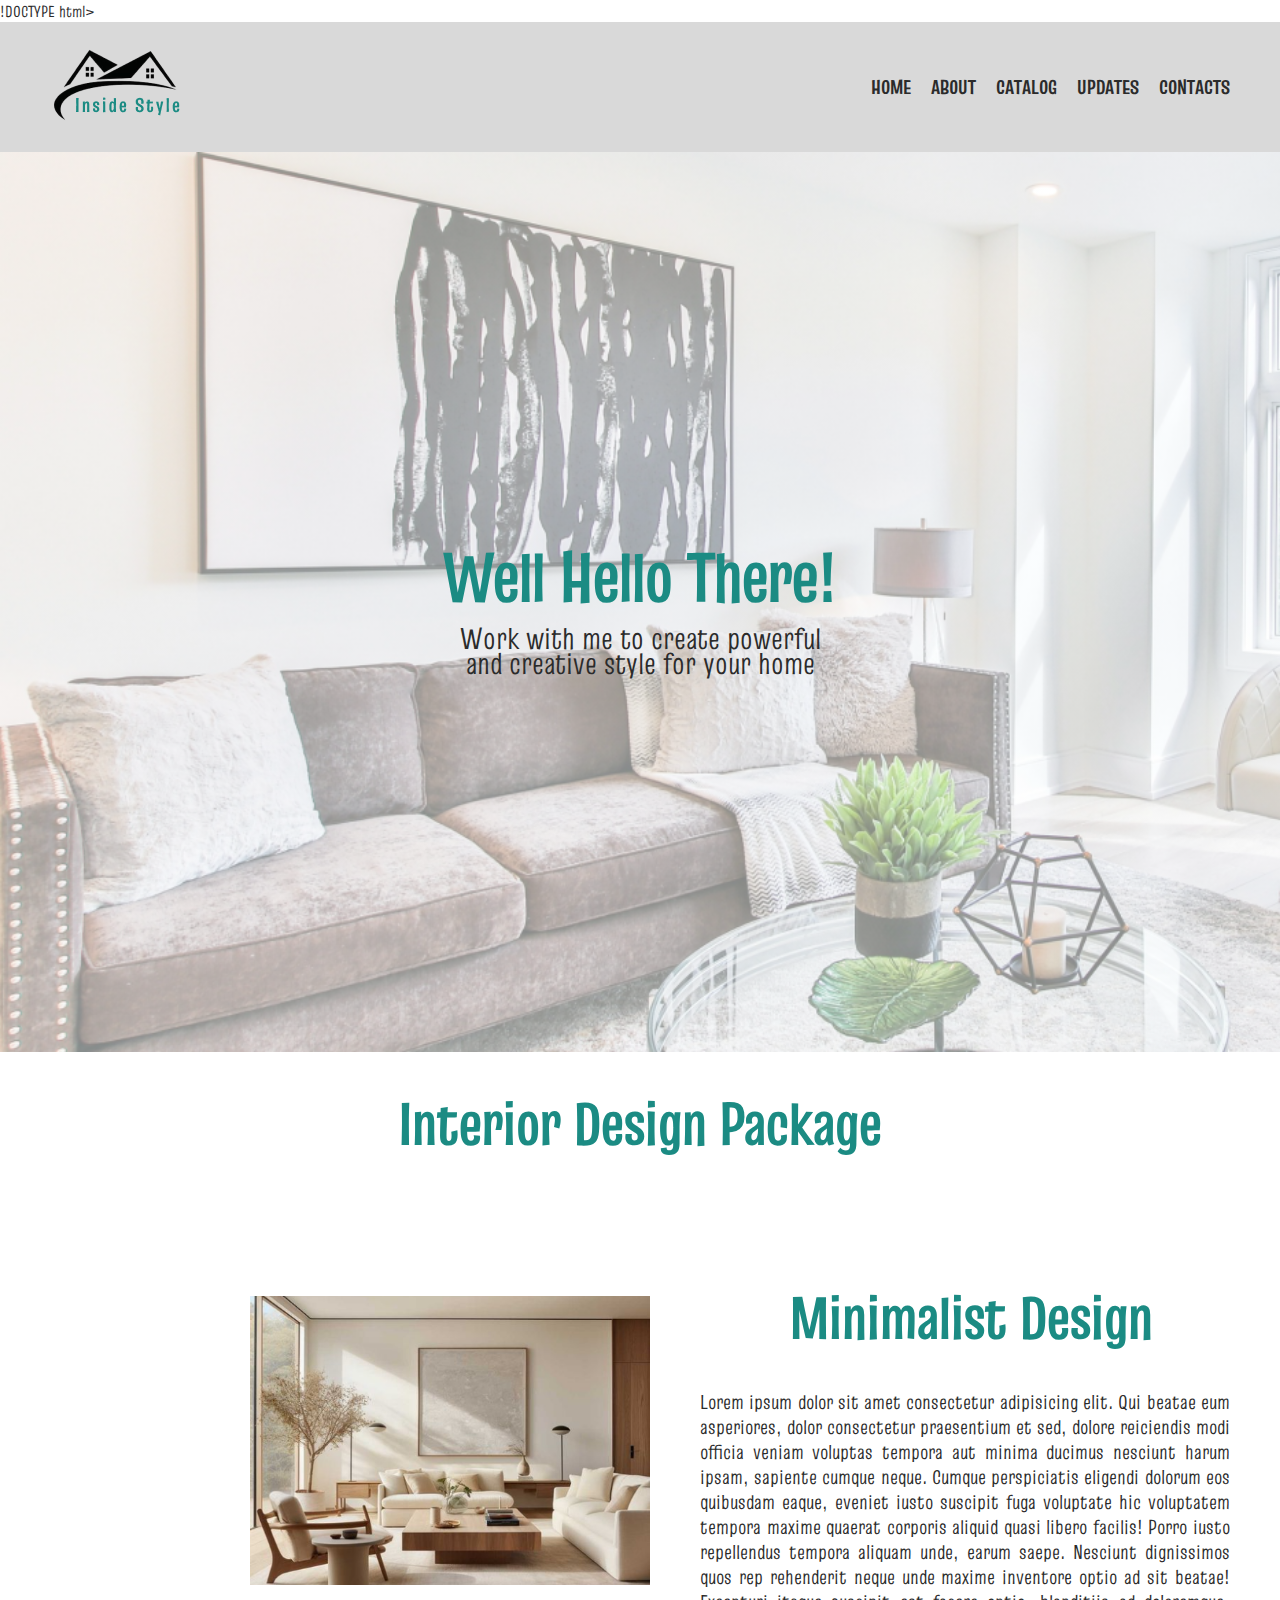
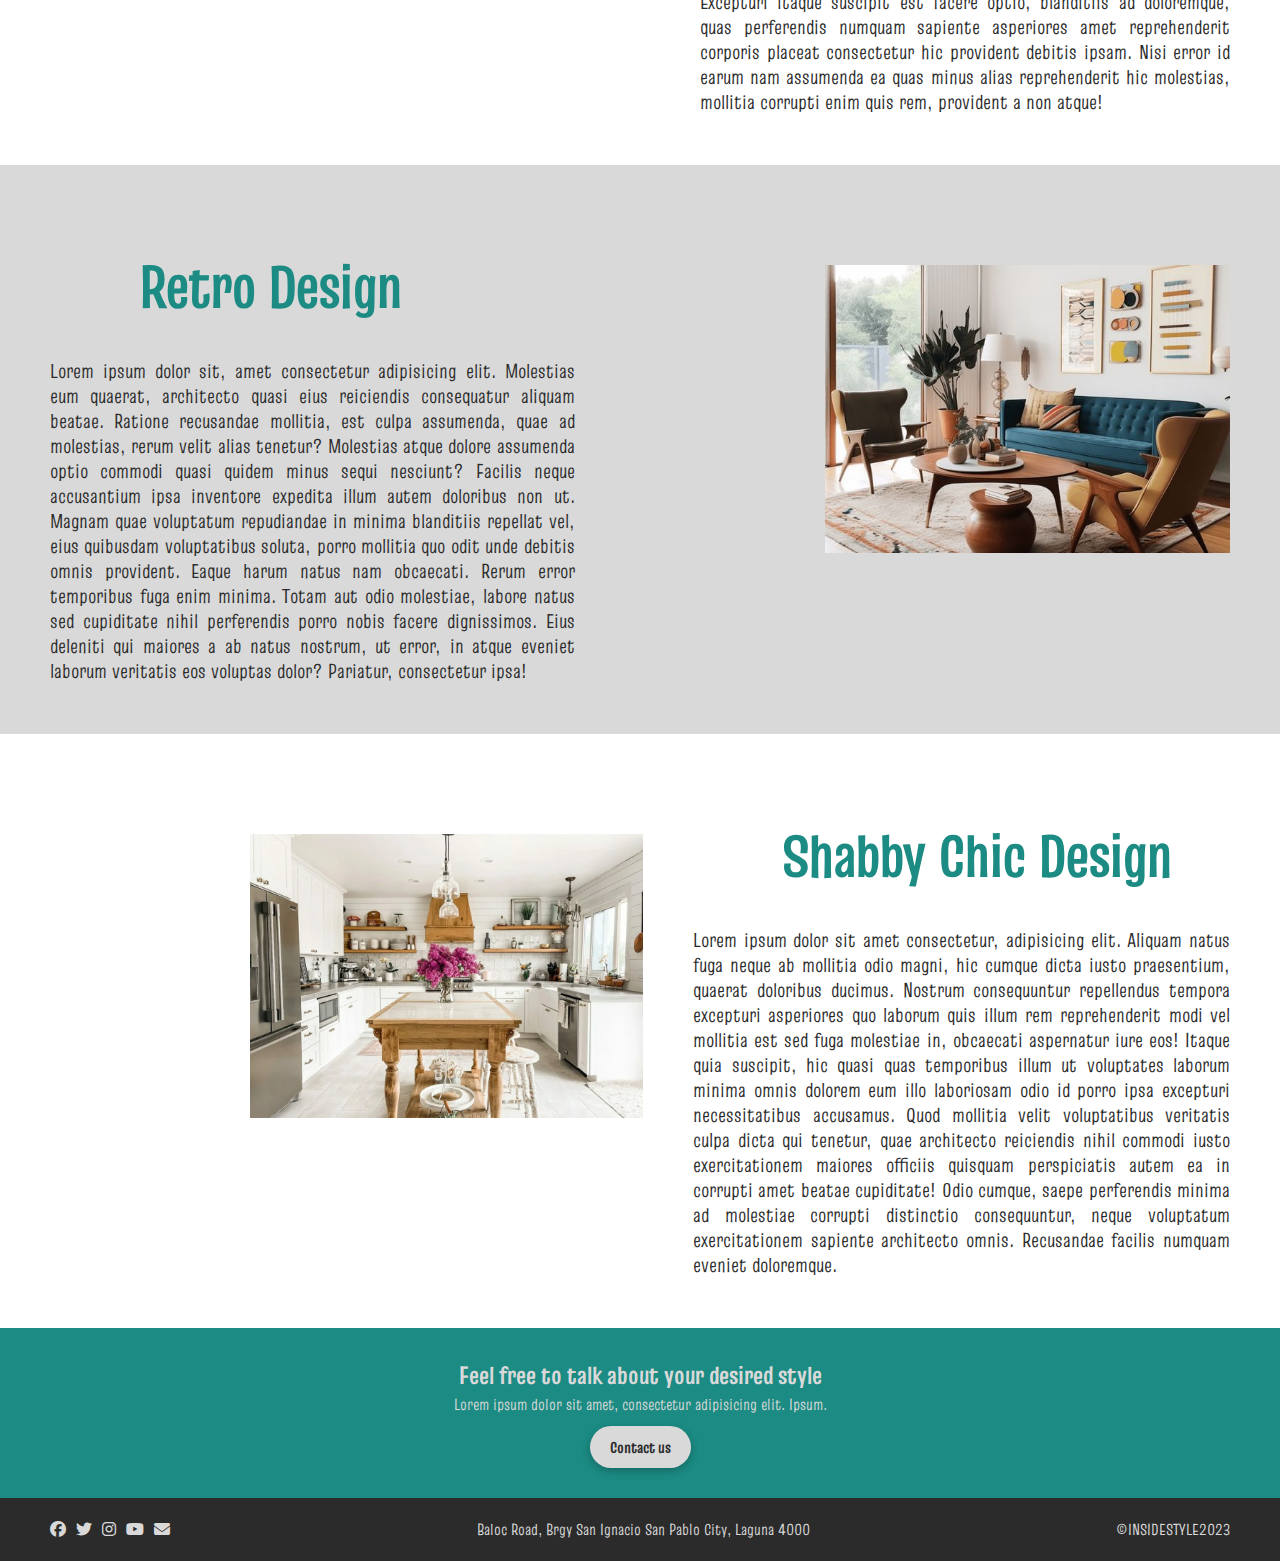
==== catalog.html @ e47022e4 "catalog page" ====
!DOCTYPE html>
<html lang="en">

<head>
    <meta charset="UTF-8" />
    <meta name="viewport" content="width=device-width, initial-scale=1.0" />
    <title>Inside Style</title>
    <link rel="stylesheet" href="./style.css" />
    <link rel="stylesheet" href="https://cdnjs.cloudflare.com/ajax/libs/font-awesome/6.5.1/css/all.min.css">
</head>

<body>
    <!-- HEADER -->
    <header class="header">
        <div class="container">
            <div class="header_wrapper">
                <img src="./img/LOGO.png" alt="" />
                <nav>
                    <ul class="header_nav">
                        <li><a href="./home.html">HOME</a></li>
                        <li><a href="./about.html">ABOUT</a></li>
                        <li><a href="./catalog.html">CATALOG</a></li>
                        <li><a href="./updates.html">UPDATES</a></li>
                        <li><a href="./contacts.html">CONTACTS</a></li>
                    </ul>
                </nav>
                <div class="toggle_menu">
                    <span></span>
                    <span></span>
                    <span></span>
                </div>
            </div>
        </div>
    </header>

    <!-- CATALOG BANNER -->
    <section class="catalogBanner">
        <div class="catalogBanner_bg">
            <div class="container">
                <div class="catalogBanner_wrapper">
                    <h1>Well Hello There!</h1>
                    <p>Work with me to create powerful
                        <br> and creative style for your home
                    </p>
                </div>
            </div>
        </div>
    </section>
    <!-- INTERIOR PACKAGE -->
    <section class="package">
        <div class="package_wrapper">
          <h2>Interior Design Package</h2>
          <div class="package_theme">
            <div class="package_left">
              <img src="./img/minimalist.png" alt="" />
            </div>
            <div class="package_right">
              <h2>Minimalist Design</h2>
              <p>Lorem ipsum dolor sit amet consectetur adipisicing elit. Qui beatae eum asperiores, dolor consectetur praesentium et sed,
                 dolore reiciendis modi officia veniam voluptas tempora aut minima ducimus nesciunt harum ipsam, sapiente cumque neque. Cumque 
                 perspiciatis eligendi dolorum eos quibusdam eaque, eveniet iusto suscipit fuga voluptate hic voluptatem tempora maxime quaerat
                  corporis aliquid quasi libero facilis! Porro iusto repellendus tempora aliquam unde, earum saepe. Nesciunt dignissimos quos rep
                  rehenderit neque unde maxime inventore optio ad sit beatae! Excepturi itaque suscipit est facere optio, blanditiis ad doloremque,
                   quas perferendis numquam sapiente asperiores amet reprehenderit corporis placeat consectetur hic provident debitis ipsam. Nisi error 
                   id earum nam assumenda ea quas minus alias reprehenderit hic molestias, mollitia corrupti enim quis rem, provident a non atque!
              </p>
            </div>
          </div>
          <div class="package_theme">
            <div class="package_left">
              <img src="./img/retro.png" alt="" />
            </div>
            <div class="package_right">
              <h2>Retro Design</h2>
              <p>
                Lorem ipsum dolor sit, amet consectetur adipisicing elit. Molestias eum quaerat, architecto
                 quasi eius reiciendis consequatur aliquam beatae. Ratione recusandae mollitia, est culpa assumenda, 
                 quae ad molestias, rerum velit alias tenetur? Molestias atque dolore assumenda optio commodi quasi quidem
                  minus sequi nesciunt? Facilis neque accusantium ipsa inventore expedita illum autem doloribus non ut. Magnam
                   quae voluptatum repudiandae in minima blanditiis repellat vel, eius quibusdam voluptatibus soluta, porro mollitia
                    quo odit unde debitis omnis provident. Eaque harum natus nam obcaecati. Rerum error temporibus fuga enim minima. 
                    Totam aut odio molestiae, labore natus sed cupiditate nihil perferendis porro nobis facere dignissimos. Eius deleniti
                     qui maiores a ab natus nostrum, ut error, in atque eveniet laborum veritatis eos voluptas dolor? Pariatur, consectetur ipsa!
              </p>
            </div>
          </div>
          <div class="package_theme">
            <div class="package_left">
              <img src="./img/shabby-chic.png" alt="" />
            </div>
            <div class="package_right">
              <h2>Shabby Chic Design</h2>
              <p>
                Lorem ipsum dolor sit amet consectetur, adipisicing elit. Aliquam natus fuga neque ab mollitia odio magni, 
                hic cumque dicta iusto praesentium, quaerat doloribus ducimus. Nostrum consequuntur repellendus tempora excepturi
                 asperiores quo laborum quis illum rem reprehenderit modi vel mollitia est sed fuga molestiae in, obcaecati aspernatur
                  iure eos! Itaque quia suscipit, hic quasi quas temporibus illum ut voluptates laborum minima omnis dolorem eum illo
                   laboriosam odio id porro ipsa excepturi necessitatibus accusamus. Quod mollitia velit voluptatibus veritatis culpa 
                   dicta qui tenetur, quae architecto reiciendis nihil commodi iusto exercitationem maiores officiis quisquam perspiciatis 
                   autem ea in corrupti amet beatae cupiditate! Odio cumque, saepe perferendis minima ad molestiae corrupti distinctio
                    consequuntur, neque voluptatum exercitationem sapiente architecto omnis. Recusandae facilis numquam eveniet doloremque.
              </p>
            </div>
          </div>
        </div>
    </section>
    <!-- CALL TO ACTION -->
    <section class="cta">
        <div class="container">
            <div class="cta_wrapper">
                <h2>Feel free to talk about your desired style</h2>
                <p>Lorem ipsum dolor sit amet, consectetur adipisicing elit. Ipsum.</p>
                <a href="" class="btn bg--semi-light">Contact us</a>
            </div>
        </div>
    </section>


    <!-- FOOTER -->
    <footer class="footer">
        <div class="container">
            <div class="footer_wrapper">
                <ul>
                    <li><a href=""><i class="fa-brands fa-facebook"></i></a></li>
                    <li><a href=""><i class="fa-brands fa-twitter"></i></a></li>
                    <li><a href=""><i class="fa-brands fa-instagram"></i></a></li>
                    <li><a href=""><i class="fa-brands fa-youtube"></i></a></li>
                    <li><a href=""><i class="fa-solid fa-envelope"></i></a></li>
                </ul>
                <p>Baloc Road, Brgy San Ignacio San Pablo City, Laguna 4000</p>
                <p>©INSIDESTYLE2023</p>
            </div>
        </div>
    </footer>

    <script src="./script.js"></script>
</body>

</html>
---- style.css ----
@import url("https://fonts.googleapis.com/css2?family=Truculenta:opsz,wght@12..72,100;12..72,400;12..72,700&display=swap");
/* repeatable pattern */
:root {
  --clr-dark: #2b2b2b;
  --clr-light: #fff;
  --clr-primary: #1b8b83;
  --clr-secondary: #cfa584;
  --clr-semilight: #d9d9d9;
  --font: "Truculenta", sans-serif;
}
* {
  -webkit-box-sizing: border-box;
  -moz-box-sizing: border-box;
  box-sizing: border-box;
}
*:before,
*:after {
  -webkit-box-sizing: border-box;
  -moz-box-sizing: border-box;
  box-sizing: border-box;
}
html,
body,
div,
span,
applet,
object,
iframe,
h1,
h2,
h3,
h4,
h5,
h6,
p,
blockquote,
pre,
a,
abbr,
acronym,
address,
big,
cite,
code,
del,
dfn,
em,
font,
ins,
kbd,
q,
s,
samp,
small,
strike,
strong,
sub,
sup,
tt,
var,
dl,
dt,
dd,
ol,
ul,
li,
fieldset,
form,
label,
legend,
table,
caption,
tbody,
tfoot,
thead,
tr,
th,
td {
  border: 0;
  font-family: inherit;
  font-size: 100%;
  font-style: inherit;
  font-weight: inherit;
  margin: 0;
  outline: 0;
  padding: 0;
  vertical-align: baseline;
  scroll-behavior: smooth;
  list-style: none;
}
html {
  font-size: 62.5%;
  height: 100%;
}
body {
  color: var(--clr-dark);
  font-family: var(--font);
  font-size: 1.6rem;
  overflow-x: hidden;
  line-height: 1.4;
}
table {
  border-collapse: collapse;
  border-spacing: 0;
}
article,
aside,
footer,
header,
nav,
section,
time {
  display: block;
}
a {
  text-decoration: none;
}
img {
  max-width: 100%;
}

.container {
  width: 100%;
  max-width: 150rem;
  margin: 0 auto;
  padding: 0 5rem;
}

/*HEADER*/
.header {
  padding: 2rem 0;
  background-color: var(--clr-semilight);
}
.header_wrapper {
  display: flex;
  justify-content: space-between;
  align-items: center;
}
.header ul {
  display: flex;
  gap: 2rem;
}
.header .header_wrapper ul li a {
  font-weight: 700;
  color: var(--clr-dark);
  font-size: 2rem;
}

.header_nav {
  display: flex;
  flex-direction: row;
  gap: 2rem;
}
.header .header_wrapper ul li a:hover {
  color: var(--clr-primary);
}

/* MOBILE RESPONSIVE */
.header .toggle_menu span {
  color: var(--clr-primary);
  width: 3rem;
  height: 0.3rem;
  border: 2px solid;
  border-radius: 1rem;
}
.header .toggle_menu {
  display: none;
}
/* ABOUT HEADER MOBILE */
@media screen and (max-width: 520px) {
  .header .toggle_menu {
    display: flex;
    flex-direction: column;
    gap: 0.5em;
  }
  .header .header_nav {
    position: fixed;
    top: 0;
    height: 100vh;
    width: 100%;
    background-color: var(--clr-semilight);
    display: flex;
    text-align: center;
    justify-content: center;
    flex-direction: column;
    z-index: 9;
    transition: all 0.5s ease;
    transform: translateY(-18rem);
    margin-top: 26rem;
    gap: 2rem;
    right: -100%;
  }
  .header_nav.open {
    right: 0;
    transition: all 0.5s ease;
  }
  .header .header_wrapper img {
    width: 10rem;
  }
  .toggle_menu.open span:first-child {
    transform: translate(0, 12px) rotate(225deg);
    transition: 0.5s ease;
  }
  .toggle_menu.open span:nth-child(2) {
    opacity: 0;
    transition: 0.5s ease;
  }
  .toggle_menu.open span:last-child {
    transform: translate(0, -11px) rotate(-225deg);
    transition: 0.5s ease;
  }
}
/* TOP */
.top {
  background-color: var(--clr-secondary);
  padding: 3rem 0;
  text-align: center;
}
.top span {
  font-size: 1.7rem;
  font-weight: 100;
  margin-bottom: 5rem;
}
.top h4 {
  line-height: 2.2rem;
  font-size: 3rem;
  font-weight: 700;
}

/* HOME BANNER */
.homeBanner {
  padding-top: 3rem;
  padding-bottom: 7rem;
}
.homeBanner_wrapper {
  display: flex;
  justify-content: space-between;
}
.homeBanner_left {
  max-width: 80rem;
}
.homeBanner_left ul li {
  line-height: 5rem;
}
.homeBanner_left ul li:first-child {
  color: var(--clr-primary);
  font-size: 5rem;
  font-weight: 700;
}
.homeBanner_left ul li:nth-child(2) {
  color: var(--clr-secondary);
  font-size: 5rem;
  font-weight: 700;
  margin-left: 7rem;
}
.homeBanner_left ul li:last-child {
  /* position: absolute; */
  color: var(--clr-primary);
  font-size: 5rem;
  font-weight: 100;
}
.homeBanner_left ul li:last-child::before {
  display: inline-block;
  position: relative;
  content: "  ";
  background-color: var(--clr-primary);
  width: 20rem;
  height: 0.2rem;
  bottom: 1rem;
  right: 1rem;
}
.homeBanner_left p {
  margin-bottom: 5rem;
}

.homeBanner_right {
  display: flex;
  gap: 2rem;
}
.homeBanner_right img:last-child {
  position: relative;
  top: 4rem;
}
/* ABOUT HOME BANNER MOBILE */
@media screen and (max-width: 520px) {
  .homebanner_wrapper {
    flex-direction: column;
  }
  .homeBanner_left ul li:last-child::before {
    width: 5rem;
  }
  .homeBanner_right {
    display: none;
  }
}

/* ABOUT SECTION */
.aboutsection {
  padding: 3rem 0;
  background-color: var(--clr-dark);
}
.aboutsection h2 {
  color: var(--clr-primary);
  font-size: 3rem;
  font-weight: 700;
}
.aboutsection h2::before {
  display: inline-block;
  position: relative;
  content: " ";
  background-color: var(--clr-primary);
  height: 0.2rem;
  width: 120rem;
  bottom: 1rem;
  right: 1rem;
}
.aboutsection_wrapper {
  display: flex;
  justify-content: space-between;
  gap: 5rem;
  align-items: center;
}
.aboutsection_right {
  max-width: 100rem;
}
.aboutsection_right p {
  color: var(--clr-light);
  margin-bottom: 2rem;
}

/* ABOUT SECTION MOBILE */
@media screen and (max-width: 520px) {
  .aboutsection_left {
    display: none;
  }
  .aboutsection h2::before {
    display: none;
  }
}

/* CATALOG SECTION */
.catalogsection {
  padding: 3rem 0;
}
.catalogsection_wrapper {
  display: grid;
  grid-template-columns: 1fr 1fr 1fr;
  gap: 5rem;
}
.catalogsection h2 {
  color: var(--clr-primary);
  font-size: 3rem;
  font-weight: 700;
}
.catalogsection h2::after {
  display: inline-block;
  position: relative;
  content: " ";
  background-color: var(--clr-primary);
  height: 0.2rem;
  width: 120rem;
  bottom: 1rem;
  left: 1rem;
}
.catalogsection_card {
  background-color: var(--clr-semilight);
  max-width: 40rem;
  margin-top: 4rem;
}
.catalogsection_card img {
  width: 40rem;
}
.catalogsection_card-content {
  padding: 1rem;
}
.catalogsection_card-content h3 {
  color: var(--clr-secondary);
  font-size: 2.5rem;
  font-weight: 700;
  margin-bottom: 1rem;
}
.catalogsection_card-content p {
  margin-bottom: 1rem;
}
/* CATALOG MOBILE */
@media screen and (max-width: 520px) {
  .catalogsection h2::after {
    display: none;
  }
  .catalogsection_wrapper {
    grid-template-columns: 1fr;
    gap: 1rem;
  }
}

/* CALL TO ACTION */
.cta {
  padding: 3rem 0;
  background-color: var(--clr-primary);
  color: var(--clr-semilight);
}
.cta_wrapper {
  display: flex;
  flex-direction: column;
  justify-content: center;
  align-items: center;
  text-align: center;
}
.cta h2 {
  font-size: 2.5rem;
  font-weight: 700;
  text-align: center;
}
.cta p {
  margin-bottom: 1rem;
}

/* FOOTER */
.footer {
  background-color: var(--clr-dark);
  color: var(--clr-semilight);
  padding: 2rem 0;
}
.footer_wrapper {
  display: flex;
  justify-content: space-between;
}
.footer ul {
  display: flex;
  gap: 1rem;
  justify-content: center;
}
.footer ul li a {
  color: var(--clr-semilight);
}

/* FOOTER MOBILE */
@media screen and (max-width: 520px) {
  .footer_wrapper {
    flex-direction: column;
    align-items: center;
    justify-content: center;
    text-align: center;
  }
}

/* ABOUT PAGE BANNER */
.aboutBanner {
  padding: 3rem 0;
}
.aboutBanner__wrapper {
  display: flex;
  justify-content: space-between;
  align-items: center;
  gap: 5rem;
}
.aboutBanner__right {
  max-width: 85rem;
}
.aboutBanner__right h1 {
  font-size: 7rem;
  font-weight: 700;
  letter-spacing: 2rem;
  margin-bottom: 2.5rem;
}
.aboutBanner__right ul {
  display: flex;
  gap: 1rem;
}
.aboutBanner__right p {
  margin-bottom: 2rem;
  text-align: justify;
}

.aboutBanner__right ul li a {
  color: var(--clr-dark);
  font-size: 2.5;
}

.aboutBanner__left small {
  margin-left: 1rem;
}
.aboutBanner__left small::before {
  display: inline-block;
  position: relative;
  content: " ";
  background-color: var(--clr-dark);
  width: 35rem;
  height: 0.2rem;
  bottom: 0.5rem;
  right: 1rem;
}

/* ABOUT PAGE BANNER MOBILE */
@media screen and (max-width: 520px) {
  .aboutBanner__left {
    display: none;
  }
  .aboutBanner__right h1 {
    font-size: 4rem;
  }
  .aboutBanner__right ul li a {
    font-size: 1.5rem;
  }
}

/* LATEST STYLE SECTION */
.latestStyle {
  padding: 3rem 0;
  background-color: var(--clr-dark);
  color: var(--clr-light);
}
.latestStyle_wrapper {
  display: grid;
  grid-template-columns: 1fr 1fr 1fr;
}
.latestStyle h1 {
  color: var(--clr-primary);
  font-size: 3rem;
  font-weight: 700;
}
.latestStyle h2::after {
  background-color: var(--clr-dark);
  height: 0.2rem;
  width: 120rem;
  bottom: 1rem;
  left: 1rem;
}
.latestStyle_card {
  background-color: var(--clr-semilight);
  max-width: 40rem;
  margin-top: 4rem;
  box-shadow: rgba(100,100,111,0.2)0px 7px 29px 0px;
}
.latestStyle_card img {
  width: 40rem;
}
.latestStyle_card--content {
  padding: 1rem;
}
.latestStyle_card--content h3 {
  color: var(--clr-secondary);
  font-size: 2.5rem;
  font-weight: 700rem;
  margin-bottom: 1rem;
}
.latestStyle_card--content p {
  margin-bottom: 1rem;
  color: var(--clr-dark);
}

/* LATEST STYLE MOBILE */
@media screen and (max-width: 520px) {
  .latestStyle_h1 {
    display: none;
  }
  .latestStyle_wrapper {
    grid-template-columns: 1fr;
  }
}

/* CATALOG PAGE BANNER */
.catalogBanner_bg {
  background-image: linear-gradient(
      rgba(255, 255, 255, 0.5),
      rgba(255, 255, 255, 0.5)
    ),
    url(./img/catalog-banner.png);
  height: 100vh;
  background-size: cover;
  background-repeat: no-repeat;
  /* TO CENTER THE TEXT */
  display: flex;
  flex-direction: column;
  justify-content: center;
  text-align: center;
}

.catalogBanner h1 {
  font-size: 7rem;
  font-weight: 700;
  color: var(--clr-primary);
}
.catalogBanner p {
  font-size: 3rem;
  line-height: 2.5rem;
}

/* INTERIOR PACKAGE */

.package_wrapper h2 {
  color: var(--clr-primary);
  font-size: 6rem;
  font-weight: 700;
  text-align: center;
  padding: 3rem;
}
.package_theme {
  padding: 5rem;
  display: flex;
  gap: 5rem;
  justify-content: center;
}

.package_left {
  width: 500rem;
  margin-left: 20rem;
  margin-top: 5rem;
}

.package_left img {
  width: 70rem;
}
.package_right h2 {
  color: var(--clr-primary);
  display: flex;
  font-size: 6rem;
  font-weight: 700;
  text-align: center;
  margin-left: 6rem;
  height: -20px;
}
.package_right p {
  font-size: 2rem;
  line-height: 2.5rem;
  text-align: justify;
}
.package_theme:nth-child(odd) {
  background-color: var(--clr-semilight);
  flex-direction: row-reverse;
  display: flex;
}



.contact {
  max-width: 1200px;
  margin: 0 auto;
  padding: 0 20px;
}

.contact h1 {
  color: var(--clr-primary);
  font-size: 6rem;
  font-weight: 700;
  margin-bottom: 20px;
}

.contact__wrapper {
  display: flex;
  justify-content: space-between;
  align-items: flex-start;
}

.contacts__right {
  flex-basis: calc(50% - 10px);
}

.contacts__left h1{
  color: var(--clr-semi-light);
  font-size: 6rem;
  font-weight: 700; 
  margin: 20px;
}
.contacts__left p{
  color: var(--clr-light);
  padding: 2rem;
  font-size: 1.5rem;
  margin-bottom: 20px;

}

.contacts__left {
  flex-basis: calc(50% - 10px);
  padding-left: 20px;
}

.contacts__right form {
  border: none;
  box-shadow: none;
  padding-right: 20px; 
}

input[type="text"],
textarea {
  border: none;
  border-bottom: 1px solid #ccc;
  box-shadow: none;
  padding: 5px 0;
  margin-bottom: 10px;
  width: 100%; 
}

textarea::placeholder {
  border-bottom: 1px solid #ccc;
  padding-bottom: 5px;
}

textarea {
  height: 100px;
}

input[type="text"]:focus,
textarea:focus {
  outline: none;
  border-bottom-color: var(--clr-primary);
  box-shadow: none;
}
.contacts__left{
background-color: var(--clr-dark);

}
/* COMPONENTS/REPEATABLE */
.btn {
  background-color: transparent;
  border: transparent;
  border-radius: 10rem;
  padding: 1rem 2rem;
  color: transparent;
  box-shadow: rgba(0, 0, 0, 0.24) 0px 3px 8px;
  font-weight: 700;
}
.btn.bg--semi-light {
  background-color: var(--clr-semilight);
  color: var(--clr-dark);
}
.btn.bg--semi-light:hover {
  background-color: var(--clr-dark);
  color: var(--clr-semilight);
}
.btn--nobg {
  color: var(--clr-dark);
}
.btn--nobg:hover {
  color: var(--clr-primary);
}
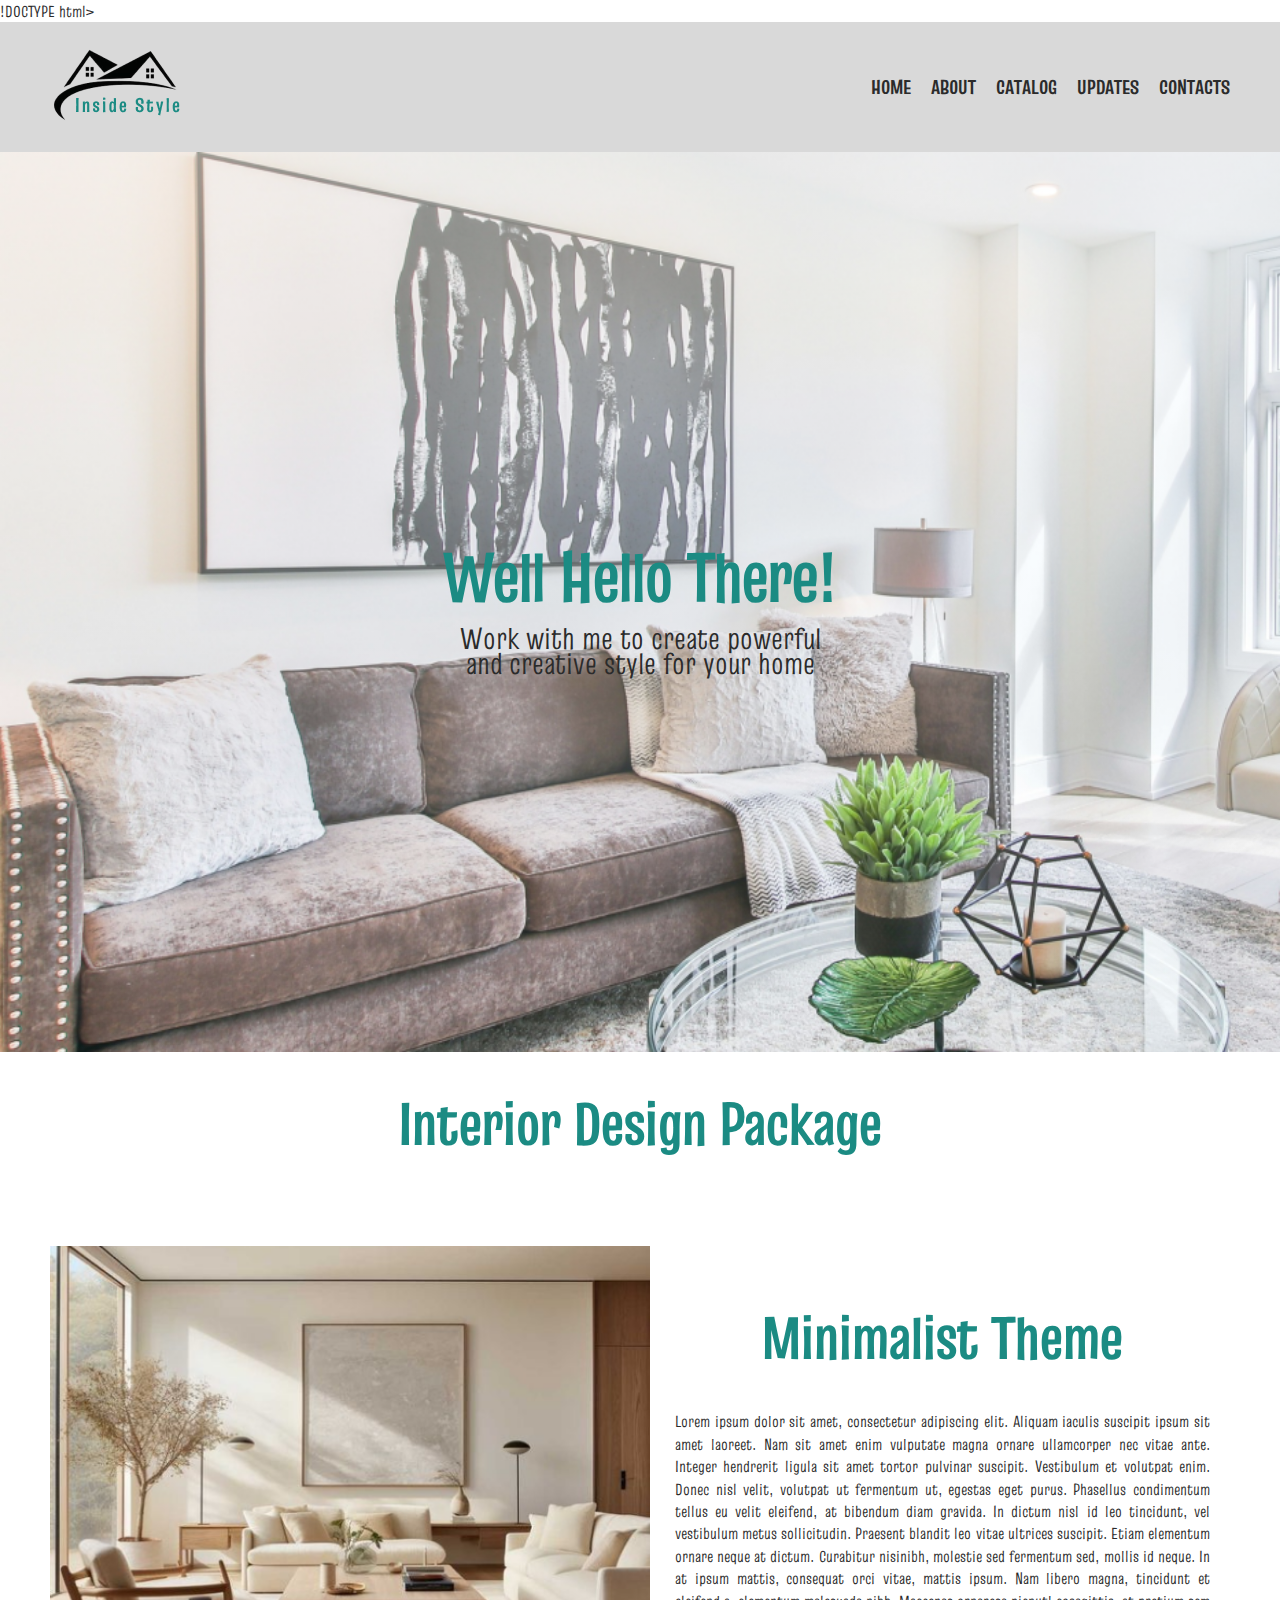
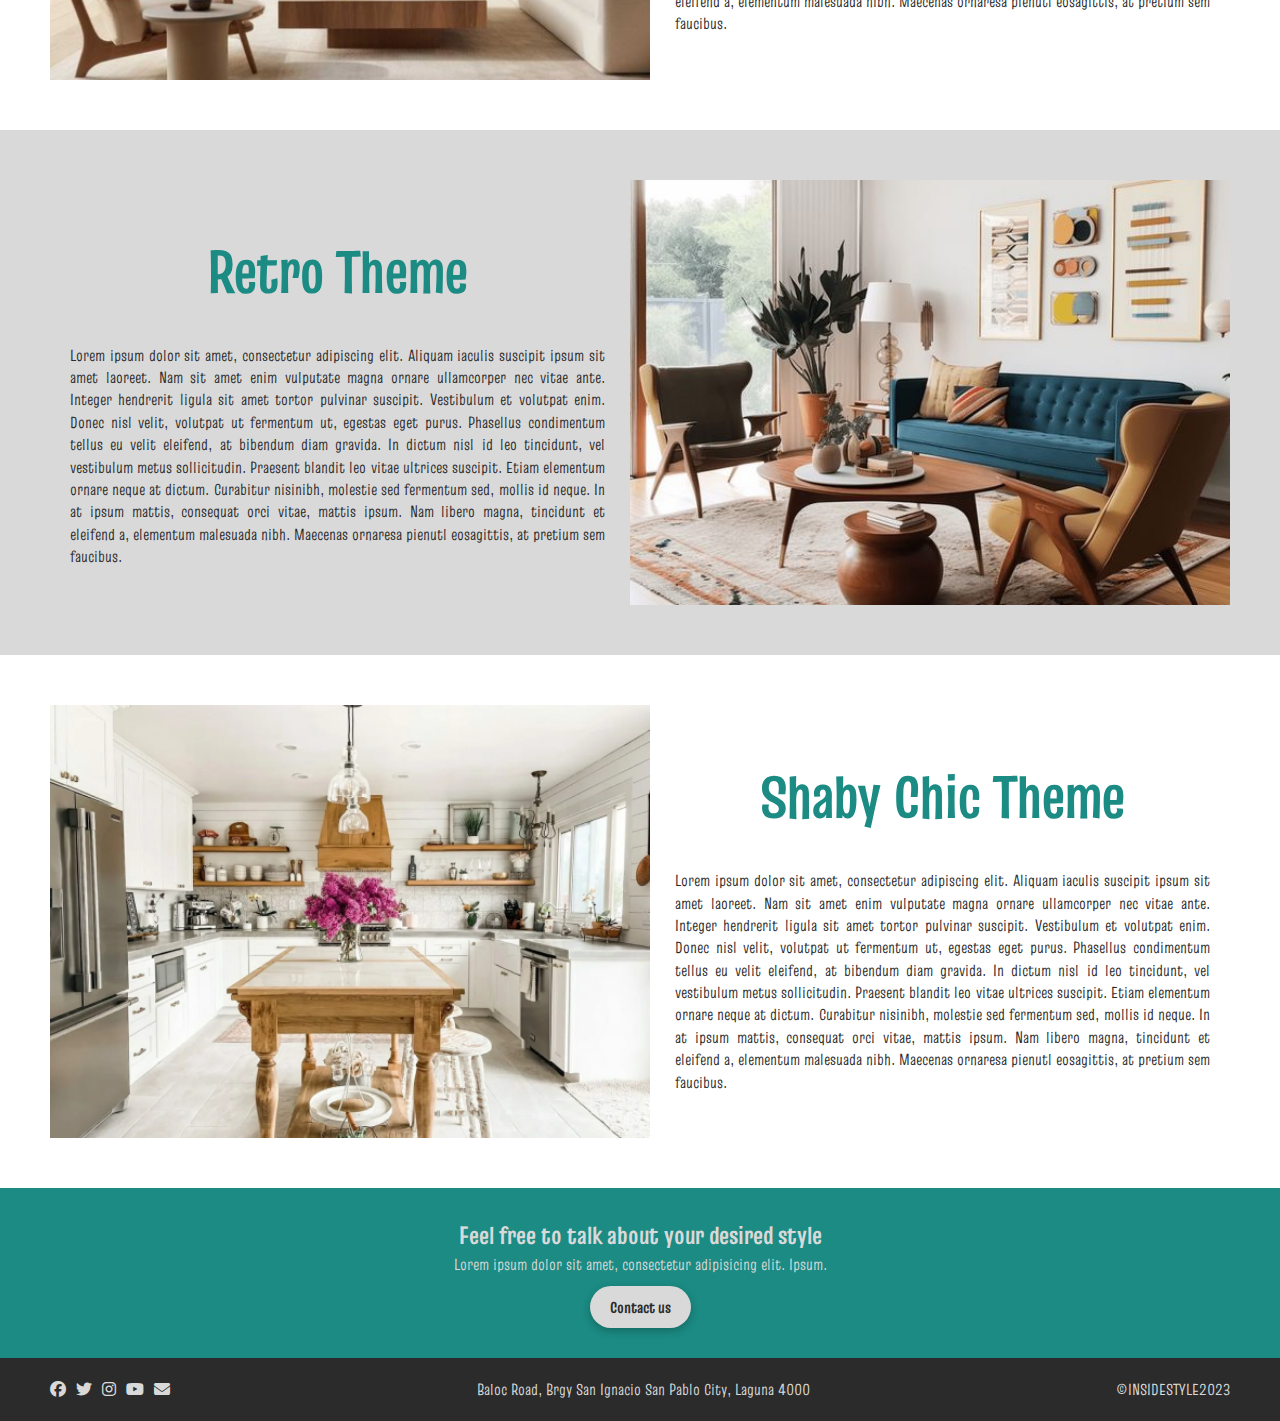
==== commit c25ecf56: "home page" ====
--- a/catalog.html
+++ b/catalog.html
@@ -2,138 +2,138 @@
 <html lang="en">
 
 <head>
-    <meta charset="UTF-8" />
-    <meta name="viewport" content="width=device-width, initial-scale=1.0" />
-    <title>Inside Style</title>
-    <link rel="stylesheet" href="./style.css" />
-    <link rel="stylesheet" href="https://cdnjs.cloudflare.com/ajax/libs/font-awesome/6.5.1/css/all.min.css">
+  <meta charset="UTF-8" />
+  <meta name="viewport" content="width=device-width, initial-scale=1.0" />
+  <title>Inside Style</title>
+  <link rel="stylesheet" href="./style.css" />
+  <link rel="stylesheet" href="https://cdnjs.cloudflare.com/ajax/libs/font-awesome/6.5.1/css/all.min.css">
 </head>
 
 <body>
-    <!-- HEADER -->
-    <header class="header">
-        <div class="container">
-            <div class="header_wrapper">
-                <img src="./img/LOGO.png" alt="" />
-                <nav>
-                    <ul class="header_nav">
-                        <li><a href="./home.html">HOME</a></li>
-                        <li><a href="./about.html">ABOUT</a></li>
-                        <li><a href="./catalog.html">CATALOG</a></li>
-                        <li><a href="./updates.html">UPDATES</a></li>
-                        <li><a href="./contacts.html">CONTACTS</a></li>
-                    </ul>
-                </nav>
-                <div class="toggle_menu">
-                    <span></span>
-                    <span></span>
-                    <span></span>
-                </div>
-            </div>
+  <!-- HEADER -->
+  <header class="header">
+    <div class="container">
+      <div class="header_wrapper">
+        <img src="./img/LOGO.png" alt="" />
+        <nav>
+          <ul class="header_nav">
+            <li><a href="./home.html">HOME</a></li>
+            <li><a href="./about.html">ABOUT</a></li>
+            <li><a href="./catalog.html">CATALOG</a></li>
+            <li><a href="./updates.html">UPDATES</a></li>
+            <li><a href="./contacts.html">CONTACTS</a></li>
+          </ul>
+        </nav>
+        <div class="toggle_menu">
+          <span></span>
+          <span></span>
+          <span></span>
         </div>
-    </header>
+      </div>
+    </div>
+  </header>
 
-    <!-- CATALOG BANNER -->
-    <section class="catalogBanner">
-        <div class="catalogBanner_bg">
-            <div class="container">
-                <div class="catalogBanner_wrapper">
-                    <h1>Well Hello There!</h1>
-                    <p>Work with me to create powerful
-                        <br> and creative style for your home
-                    </p>
-                </div>
-            </div>
+  <!-- CATALOG BANNER -->
+  <section class="catalogbanner">
+    <div class="catalogbanner_bg">
+      <div class="container">
+        <div class="catalogbanner_wrapper">
+          <h1>Well Hello There!</h1>
+          <p>Work with me to create powerful <br> and creative style for your home </p>
         </div>
-    </section>
-    <!-- INTERIOR PACKAGE -->
-    <section class="package">
-        <div class="package_wrapper">
-          <h2>Interior Design Package</h2>
-          <div class="package_theme">
-            <div class="package_left">
-              <img src="./img/minimalist.png" alt="" />
-            </div>
-            <div class="package_right">
-              <h2>Minimalist Design</h2>
-              <p>Lorem ipsum dolor sit amet consectetur adipisicing elit. Qui beatae eum asperiores, dolor consectetur praesentium et sed,
-                 dolore reiciendis modi officia veniam voluptas tempora aut minima ducimus nesciunt harum ipsam, sapiente cumque neque. Cumque 
-                 perspiciatis eligendi dolorum eos quibusdam eaque, eveniet iusto suscipit fuga voluptate hic voluptatem tempora maxime quaerat
-                  corporis aliquid quasi libero facilis! Porro iusto repellendus tempora aliquam unde, earum saepe. Nesciunt dignissimos quos rep
-                  rehenderit neque unde maxime inventore optio ad sit beatae! Excepturi itaque suscipit est facere optio, blanditiis ad doloremque,
-                   quas perferendis numquam sapiente asperiores amet reprehenderit corporis placeat consectetur hic provident debitis ipsam. Nisi error 
-                   id earum nam assumenda ea quas minus alias reprehenderit hic molestias, mollitia corrupti enim quis rem, provident a non atque!
-              </p>
-            </div>
-          </div>
-          <div class="package_theme">
-            <div class="package_left">
-              <img src="./img/retro.png" alt="" />
-            </div>
-            <div class="package_right">
-              <h2>Retro Design</h2>
-              <p>
-                Lorem ipsum dolor sit, amet consectetur adipisicing elit. Molestias eum quaerat, architecto
-                 quasi eius reiciendis consequatur aliquam beatae. Ratione recusandae mollitia, est culpa assumenda, 
-                 quae ad molestias, rerum velit alias tenetur? Molestias atque dolore assumenda optio commodi quasi quidem
-                  minus sequi nesciunt? Facilis neque accusantium ipsa inventore expedita illum autem doloribus non ut. Magnam
-                   quae voluptatum repudiandae in minima blanditiis repellat vel, eius quibusdam voluptatibus soluta, porro mollitia
-                    quo odit unde debitis omnis provident. Eaque harum natus nam obcaecati. Rerum error temporibus fuga enim minima. 
-                    Totam aut odio molestiae, labore natus sed cupiditate nihil perferendis porro nobis facere dignissimos. Eius deleniti
-                     qui maiores a ab natus nostrum, ut error, in atque eveniet laborum veritatis eos voluptas dolor? Pariatur, consectetur ipsa!
-              </p>
-            </div>
-          </div>
-          <div class="package_theme">
-            <div class="package_left">
-              <img src="./img/shabby-chic.png" alt="" />
-            </div>
-            <div class="package_right">
-              <h2>Shabby Chic Design</h2>
-              <p>
-                Lorem ipsum dolor sit amet consectetur, adipisicing elit. Aliquam natus fuga neque ab mollitia odio magni, 
-                hic cumque dicta iusto praesentium, quaerat doloribus ducimus. Nostrum consequuntur repellendus tempora excepturi
-                 asperiores quo laborum quis illum rem reprehenderit modi vel mollitia est sed fuga molestiae in, obcaecati aspernatur
-                  iure eos! Itaque quia suscipit, hic quasi quas temporibus illum ut voluptates laborum minima omnis dolorem eum illo
-                   laboriosam odio id porro ipsa excepturi necessitatibus accusamus. Quod mollitia velit voluptatibus veritatis culpa 
-                   dicta qui tenetur, quae architecto reiciendis nihil commodi iusto exercitationem maiores officiis quisquam perspiciatis 
-                   autem ea in corrupti amet beatae cupiditate! Odio cumque, saepe perferendis minima ad molestiae corrupti distinctio
-                    consequuntur, neque voluptatum exercitationem sapiente architecto omnis. Recusandae facilis numquam eveniet doloremque.
-              </p>
-            </div>
-          </div>
+      </div>
+    </div>
+  </section>
+
+  <!-- INTERIOR DESIGN PACKAGE -->
+  <section class="package">
+    <div class="package_wrapper">
+      <h2>Interior Design Package</h2>
+      <div class="package_theme">
+        <div class="package_left">
+          <img src="./img/minimalist.png" alt="">
         </div>
-    </section>
-    <!-- CALL TO ACTION -->
-    <section class="cta">
-        <div class="container">
-            <div class="cta_wrapper">
-                <h2>Feel free to talk about your desired style</h2>
-                <p>Lorem ipsum dolor sit amet, consectetur adipisicing elit. Ipsum.</p>
-                <a href="" class="btn bg--semi-light">Contact us</a>
-            </div>
+        <div class="package_right">
+          <h2>Minimalist Theme</h2>
+          <p>Lorem ipsum dolor sit amet, consectetur adipiscing elit. Aliquam iaculis suscipit ipsum sit amet laoreet.
+            Nam sit amet enim vulputate magna ornare ullamcorper nec vitae ante. Integer hendrerit ligula sit amet
+            tortor pulvinar suscipit. Vestibulum et volutpat enim. Donec nisl velit, volutpat ut fermentum ut, egestas
+            eget purus. Phasellus condimentum tellus eu velit eleifend, at bibendum diam gravida. In dictum nisl id leo
+            tincidunt, vel vestibulum metus sollicitudin. Praesent blandit leo vitae ultrices suscipit. Etiam elementum
+            ornare neque at dictum. Curabitur nisinibh, molestie sed fermentum sed, mollis id neque. In at ipsum mattis,
+            consequat orci vitae, mattis ipsum. Nam libero magna, tincidunt et eleifend a, elementum malesuada nibh.
+            Maecenas ornaresa pienutl eosagittis, at pretium sem faucibus.</p>
         </div>
-    </section>
+      </div>
+      <div class="package_theme">
+        <div class="package_left">
+          <img src="./img/retro.png" alt="">
+        </div>
+        <div class="package_right">
+          <h2>Retro Theme</h2>
+          <p>Lorem ipsum dolor sit amet, consectetur adipiscing elit. Aliquam iaculis suscipit ipsum sit amet laoreet.
+            Nam sit amet enim vulputate magna ornare ullamcorper nec vitae ante. Integer hendrerit ligula sit amet
+            tortor pulvinar suscipit. Vestibulum et volutpat enim. Donec nisl velit, volutpat ut fermentum ut, egestas
+            eget purus. Phasellus condimentum tellus eu velit eleifend, at bibendum diam gravida. In dictum nisl id leo
+            tincidunt, vel vestibulum metus sollicitudin. Praesent blandit leo vitae ultrices suscipit. Etiam elementum
+            ornare neque at dictum. Curabitur nisinibh, molestie sed fermentum sed, mollis id neque. In at ipsum mattis,
+            consequat orci vitae, mattis ipsum. Nam libero magna, tincidunt et eleifend a, elementum malesuada nibh.
+            Maecenas ornaresa pienutl eosagittis, at pretium sem faucibus.
+
+          </p>
+        </div>
+      </div>
+      <div class="package_theme">
+        <div class="package_left">
+          <img src="./img/shabby-chic.png" alt="">
+        </div>
+        <div class="package_right">
+          <h2>Shaby Chic Theme</h2>
+          <p>Lorem ipsum dolor sit amet, consectetur adipiscing elit. Aliquam iaculis suscipit ipsum sit amet laoreet.
+            Nam sit amet enim vulputate magna ornare ullamcorper nec vitae ante. Integer hendrerit ligula sit amet
+            tortor pulvinar suscipit. Vestibulum et volutpat enim. Donec nisl velit, volutpat ut fermentum ut, egestas
+            eget purus. Phasellus condimentum tellus eu velit eleifend, at bibendum diam gravida. In dictum nisl id leo
+            tincidunt, vel vestibulum metus sollicitudin. Praesent blandit leo vitae ultrices suscipit. Etiam elementum
+            ornare neque at dictum. Curabitur nisinibh, molestie sed fermentum sed, mollis id neque. In at ipsum mattis,
+            consequat orci vitae, mattis ipsum. Nam libero magna, tincidunt et eleifend a, elementum malesuada nibh.
+            Maecenas ornaresa pienutl eosagittis, at pretium sem faucibus.</p>
+        </div>
+      </div>
+    </div>
+  </section>
 
 
-    <!-- FOOTER -->
-    <footer class="footer">
-        <div class="container">
-            <div class="footer_wrapper">
-                <ul>
-                    <li><a href=""><i class="fa-brands fa-facebook"></i></a></li>
-                    <li><a href=""><i class="fa-brands fa-twitter"></i></a></li>
-                    <li><a href=""><i class="fa-brands fa-instagram"></i></a></li>
-                    <li><a href=""><i class="fa-brands fa-youtube"></i></a></li>
-                    <li><a href=""><i class="fa-solid fa-envelope"></i></a></li>
-                </ul>
-                <p>Baloc Road, Brgy San Ignacio San Pablo City, Laguna 4000</p>
-                <p>©INSIDESTYLE2023</p>
-            </div>
-        </div>
-    </footer>
 
-    <script src="./script.js"></script>
+  <!-- CALL TO ACTION -->
+  <section class="cta">
+    <div class="container">
+      <div class="cta_wrapper">
+        <h2>Feel free to talk about your desired style</h2>
+        <p>Lorem ipsum dolor sit amet, consectetur adipisicing elit. Ipsum.</p>
+        <a href="" class="btn bg--semi-light">Contact us</a>
+      </div>
+    </div>
+  </section>
+
+
+  <!-- FOOTER -->
+  <footer class="footer">
+    <div class="container">
+      <div class="footer_wrapper">
+        <ul>
+          <li><a href=""><i class="fa-brands fa-facebook"></i></a></li>
+          <li><a href=""><i class="fa-brands fa-twitter"></i></a></li>
+          <li><a href=""><i class="fa-brands fa-instagram"></i></a></li>
+          <li><a href=""><i class="fa-brands fa-youtube"></i></a></li>
+          <li><a href=""><i class="fa-solid fa-envelope"></i></a></li>
+        </ul>
+        <p>Baloc Road, Brgy San Ignacio San Pablo City, Laguna 4000</p>
+        <p>©INSIDESTYLE2023</p>
+      </div>
+    </div>
+  </footer>
+
+  <script src="./script.js"></script>
 </body>
 
 </html>--- a/style.css
+++ b/style.css
@@ -530,7 +530,7 @@
   background-color: var(--clr-semilight);
   max-width: 40rem;
   margin-top: 4rem;
-  box-shadow: rgba(100,100,111,0.2)0px 7px 29px 0px;
+  box-shadow: rgba(100, 100, 111, 0.2) 0px 7px 29px 0px;
 }
 .latestStyle_card img {
   width: 40rem;
@@ -559,81 +559,92 @@
   }
 }
 
-/* CATALOG PAGE BANNER */
-.catalogBanner_bg {
+/* CATALOG BANNER */
+.catalogbanner_bg {
   background-image: linear-gradient(
       rgba(255, 255, 255, 0.5),
-      rgba(255, 255, 255, 0.5)
+      rgba(255, 255, 255, 0)
     ),
     url(./img/catalog-banner.png);
   height: 100vh;
   background-size: cover;
   background-repeat: no-repeat;
-  /* TO CENTER THE TEXT */
+
+  /* to center the text */
   display: flex;
   flex-direction: column;
   justify-content: center;
   text-align: center;
 }
 
-.catalogBanner h1 {
+.catalogbanner h1 {
   font-size: 7rem;
   font-weight: 700;
   color: var(--clr-primary);
 }
-.catalogBanner p {
+.catalogbanner p {
   font-size: 3rem;
   line-height: 2.5rem;
 }
-
-/* INTERIOR PACKAGE */
-
-.package_wrapper h2 {
+/* INTERIOR DESIGN PACKAGE */
+
+.package h2 {
   color: var(--clr-primary);
   font-size: 6rem;
   font-weight: 700;
   text-align: center;
   padding: 3rem;
 }
+
+.package_wrapper {
+  display: flex;
+  flex-direction: column;
+  align-items: center;
+}
 .package_theme {
   padding: 5rem;
   display: flex;
-  gap: 5rem;
+  gap: 0.5rem;
+  max-width: 1500px;
+  width: 100%;
+}
+.package_left img {
+  width: 500rem;
+  max-width: 60rem;
+}
+.package_right {
+  text-align: center;
   justify-content: center;
-}
-
-.package_left {
-  width: 500rem;
-  margin-left: 20rem;
-  margin-top: 5rem;
-}
-
-.package_left img {
-  width: 70rem;
-}
-.package_right h2 {
-  color: var(--clr-primary);
-  display: flex;
-  font-size: 6rem;
-  font-weight: 700;
-  text-align: center;
-  margin-left: 6rem;
-  height: -20px;
-}
-.package_right p {
-  font-size: 2rem;
-  line-height: 2.5rem;
   text-align: justify;
-}
+  padding: 2rem;
+}
+
 .package_theme:nth-child(odd) {
   background-color: var(--clr-semilight);
   flex-direction: row-reverse;
-  display: flex;
-}
-
-
-
-.contact {
+  justify-content: space-between;
+
+  .package_right {
+    text-align: center;
+    justify-content: center;
+    text-align: justify;
+  }
+}
+
+@media screen and (max-width: 520px) {
+  .catalogbanner {
+    flex-direction: column;
+  }
+  .package_theme {
+    flex-direction: column;
+    justify-content: center;
+  }
+  .package_theme:nth-child(odd) {
+    flex-direction: column;
+  }
+}
+
+/* .contact { 
   max-width: 1200px;
   margin: 0 auto;
   padding: 0 20px;
@@ -710,6 +721,204 @@
 background-color: var(--clr-dark);
 
 }
+*/
+
+/* UPDATES */
+.updates {
+  padding: 5rem 0;
+}
+.updates_wrapper {
+  display: flex;
+  justify-content: center;
+  align-items: center;
+  gap: 5rem;
+}
+.update_contents h2 {
+  color: var(--clr-primary);
+  font-size: 7rem;
+  font-weight: 700;
+  text-align: center;
+  margin-bottom: 5rem;
+}
+.update_contents p {
+  text-align: justify;
+}
+
+/* BUILDING DESIGN */
+.design {
+  padding: 5rem 0;
+  background-color: var(--clr-light);
+}
+.design_main h2 {
+  font-size: 4rem;
+  color: var(--clr-secondary);
+  font-weight: 700;
+}
+.design_wrapper {
+  display: grid;
+  grid-template-columns: 1fr 1fr;
+  grid-gap: 5rem;
+  gap: 5rem;
+}
+.design_cards {
+  display: grid;
+  grid-template-columns: 1fr 1fr;
+  grid-gap: 2rem;
+}
+.cards {
+  padding: 2rem;
+  background-color: var(--clr-semilight);
+  margin-bottom: 3rem 0;
+}
+.design_sidebar h2 {
+  font-size: 4rem;
+  color: var(--clr-secondary);
+  font-weight: 700;
+}
+.design_cards h4 {
+  text-align: center;
+  font-style: 3rem;
+  font-size: 3rem;
+  padding-bottom: 2rem;
+  font-weight: 700;
+}
+.design_sidebar ul li {
+  margin-bottom: 2rem;
+  justify-content: space-between;
+  display: flex;
+  font-size: 2.5rem;
+  font-weight: 700;
+}
+.design_cards a {
+  margin-bottom: 3rem;
+  font-size: 3.5rem;
+  color: var(--clr-dark);
+  display: flex;
+  align-items: flex-end;
+  justify-content: flex-end;
+}
+@media (max-width: 520px) {
+  .package_card {
+    flex-direction: column;
+    justify-content: center;
+    align-items: center;
+    padding: 0 15px;
+  }
+  .package_card img {
+    display: none;
+  }
+
+  .package_card:nth-child(odd) {
+    flex-direction: column;
+    justify-content: center;
+    padding: 0 15px;
+  }
+}
+/* CONTACT */
+/* CONTACT */
+.contactPage {
+  padding: 20rem 0;
+}
+
+.contactPage h2 {
+  font-size: 30px;
+  font-weight: 700;
+}
+
+.contactPage h1 {
+  font-size: 40px;
+  font-weight: 700;
+  color: var(--clr-primary);
+  
+}
+.contacPage_wrapper {
+  display: grid;
+  grid-template-columns: 1fr 1fr;
+  grid-gap: 30px;
+}
+.contact__form input,
+.contact__form textarea {
+  border: none;
+  background-color: var(transparent);
+  width: 100%;
+  border-bottom: 1px solid gray;
+  padding: 10px 16px;
+}
+
+.contact__form button {
+  width: 100%;
+  padding: 10px 16px;
+  background-color: var(--clr-dark);
+  color: var(--clr-light);
+  margin-top: 10px;
+  border: none;
+  border-radius: 20px;
+  font-weight: 700;
+  letter-spacing: 1rem;
+}
+.contact__info {
+  background-color: var(--clr-dark);
+  color: var(--clr-light);
+  padding: 40px;
+}
+
+.contact__info ul li {
+  margin-bottom: 20px;
+  display: flex;
+  align-items: center;
+  gap: 30px;
+}
+
+.contact__info ul li a {
+  color: var(--clr-secondary);
+  font-size: 2.5rem;
+}
+
+@media (max-width: 520px) {
+  .contactPage {
+    flex-direction: column;
+  }
+}
+/* RECENT PROJECT */
+.recent {
+  padding: 4rem;
+}
+.recent h2 {
+  font-weight: bold;
+  font-size: 5rem;
+  text-align: center;
+  color: var(--clr-primary);
+}
+.recent_wrapper {
+  display: grid;
+  grid-template-columns: 0.5fr 0.5fr 0.5fr;
+  gap: 2rem;
+}
+.recent_wrapper img {
+  width: 100%;
+  margin-bottom: 10px;
+}
+.recent_wrapper ul {
+  display: flex;
+  justify-content: space-between;
+}
+.recent_wrapper ul li {
+  font-size: 2rem;
+  font-weight: 500;
+}
+@media screen and (max-width: 520px) {
+  .catalogBanner {
+    flex-direction: column;
+  }
+  .package_theme:nth-child(odd) {
+    flex-direction: column;
+  }
+  .package_theme {
+    flex-direction: column;
+    justify-content: center;
+  }
+}
+
 /* COMPONENTS/REPEATABLE */
 .btn {
   background-color: transparent;
